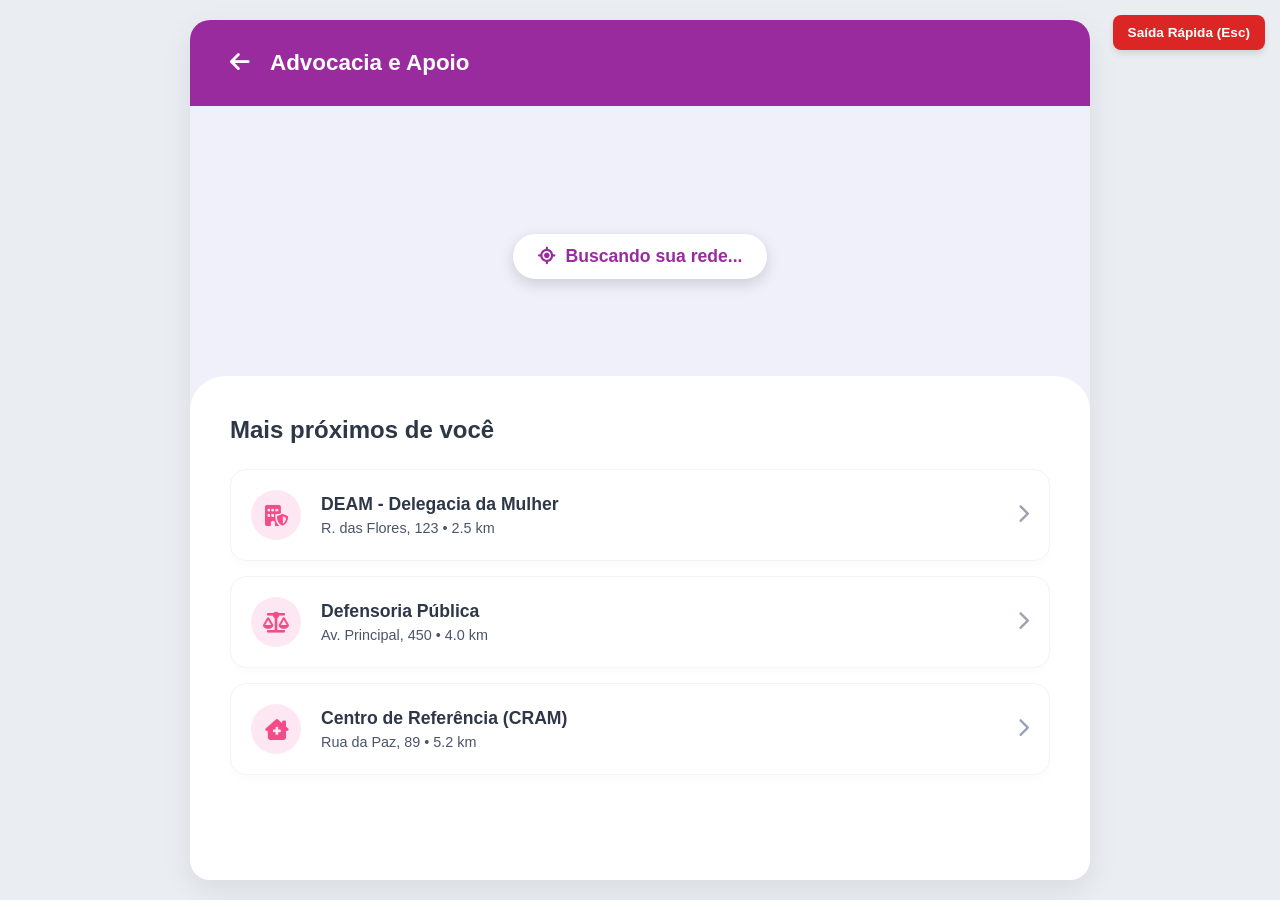
==== AplicativoTechGirls/apoio.html @ 57d8e263 "Subindo pela primeira vez." ====
<!DOCTYPE html>
<html lang="pt-BR">

<head>
    <meta charset="UTF-8">
    <meta name="viewport" content="width=device-width, initial-scale=1.0">
    <title>Apoio Seguro - Advocacia e Apoio</title>
    <link rel="stylesheet" href="https://cdnjs.cloudflare.com/ajax/libs/font-awesome/6.4.0/css/all.min.css">
    <link rel="stylesheet" href="style.css">
</head>

<body class="app-body">
    <button id="quickExitBtn" class="quick-exit-btn" aria-label="Sair rapidamente do site">
        Saída Rápida (Esc)
    </button>

    <main class="app-container no-padding-bottom">

        <header class="app-header header-roxa">
            <div class="header-title-row">
                <a href="dashboard.html" class="btn-voltar-icon"><i class="fa-solid fa-arrow-left"></i></a>
                <h2>Advocacia e Apoio</h2>
            </div>
        </header>

        <section class="mapa-container">
            <div class="badge-buscando" id="badgeBuscando">
                <i class="fa-solid fa-location-crosshairs"></i>
                <span id="textoBuscando">Buscando sua rede...</span>
            </div>
        </section>

        <section class="bottom-sheet">
            <h3 class="sheet-title">Mais próximos de você</h3>

            <div class="lista-locais">
                <div class="local-card">
                    <div class="local-icon-box">
                        <i class="fa-solid fa-building-shield"></i>
                    </div>
                    <div class="local-info">
                        <h4>DEAM - Delegacia da Mulher</h4>
                        <p>R. das Flores, 123 • 2.5 km</p>
                    </div>
                    <i class="fa-solid fa-chevron-right chevron-icon"></i>
                </div>

                <div class="local-card">
                    <div class="local-icon-box">
                        <i class="fa-solid fa-scale-balanced"></i>
                    </div>
                    <div class="local-info">
                        <h4>Defensoria Pública</h4>
                        <p>Av. Principal, 450 • 4.0 km</p>
                    </div>
                    <i class="fa-solid fa-chevron-right chevron-icon"></i>
                </div>

                <div class="local-card">
                    <div class="local-icon-box">
                        <i class="fa-solid fa-house-chimney-medical"></i>
                    </div>
                    <div class="local-info">
                        <h4>Centro de Referência (CRAM)</h4>
                        <p>Rua da Paz, 89 • 5.2 km</p>
                    </div>
                    <i class="fa-solid fa-chevron-right chevron-icon"></i>
                </div>
            </div>
        </section>

    </main>

    <script src="apoio.js"></script>
</body>

</html>
---- AplicativoTechGirls/style.css ----
/* ==========================================================
   VARIÁVEIS GLOBAIS E PALETA DE CORES
========================================================== */

:root {
    --bg-color: #f8f9fb;
    --card-bg: #ffffff;
    --primary-color: #f44c88;
    --primary-dark: #d81b60;
    --header-purple: #9a2b9e;
    --text-main: #2d3748;
    --text-muted: #4a5568;
    --danger-color: #dc2626;
    --danger-hover: #b91c1c;
    /* Cores dos Ícones e Bordas */
    --icon-pink: #ec4899;
    --icon-purple: #9333ea;
    --icon-red: #dc2626;
    --icon-orange: #f97316;
    --icon-light-pink: #f472b6;
    --icon-grey: #9ca3af;
}

* {
    margin: 0;
    padding: 0;
    box-sizing: border-box;
    font-family: 'Segoe UI', Tahoma, Geneva, Verdana, sans-serif;
}

body {
    background-color: var(--bg-color);
    display: flex;
    flex-direction: column;
    align-items: center;
    min-height: 100vh;
}


/* ==========================================================
   BOTÃO DE SAÍDA RÁPIDA (GLOBAL)
========================================================== */

.quick-exit-btn {
    position: fixed;
    top: 15px;
    right: 15px;
    background-color: var(--danger-color);
    color: white;
    border: none;
    padding: 10px 15px;
    border-radius: 8px;
    font-size: 0.85rem;
    font-weight: bold;
    cursor: pointer;
    box-shadow: 0 4px 6px rgba(0, 0, 0, 0.1);
    z-index: 1000;
}

.quick-exit-btn:hover {
    background-color: var(--danger-hover);
}


/* ==========================================================
   TELA DE LOGIN (index.html)
========================================================== */

.login-container {
    width: 100%;
    max-width: 400px;
    margin-top: 80px;
    padding: 20px;
}

.login-card {
    background-color: var(--card-bg);
    padding: 40px 30px;
    border-radius: 16px;
    box-shadow: 0 10px 25px rgba(244, 76, 136, 0.15);
    text-align: center;
}

.login-card h1 {
    color: var(--primary-color);
    margin-bottom: 10px;
}

.login-card p {
    color: var(--text-muted);
    font-size: 0.9rem;
    margin-bottom: 30px;
}

.input-group {
    text-align: left;
    margin-bottom: 20px;
}

.input-group label {
    display: block;
    color: var(--text-main);
    font-size: 0.85rem;
    font-weight: 600;
    margin-bottom: 8px;
}

.input-group input {
    width: 100%;
    padding: 12px;
    border: 2px solid #ddd;
    border-radius: 8px;
    font-size: 1rem;
}

.input-group input:focus {
    outline: none;
    border-color: var(--primary-color);
}

.btn-primary {
    width: 100%;
    padding: 14px;
    background-color: var(--primary-color);
    color: white;
    border: none;
    border-radius: 8px;
    font-size: 1rem;
    font-weight: bold;
    cursor: pointer;
    margin-top: 10px;
}

.guest-link {
    display: inline-block;
    margin-top: 25px;
    color: var(--primary-color);
    text-decoration: none;
    font-size: 0.9rem;
    font-weight: 500;
}


/* ==========================================================
   ESTRUTURA BASE DO APLICATIVO (Telas Internas)
========================================================== */

.app-body {
    background-color: #eaeef3;
    padding: 20px;
}

.app-container {
    width: 100%;
    max-width: 900px;
    background-color: #ffffff;
    min-height: calc(100vh - 40px);
    box-shadow: 0 10px 30px rgba(0, 0, 0, 0.08);
    border-radius: 20px;
    position: relative;
    padding-bottom: 40px;
    overflow: hidden;
}


/* Modificadores de Fundo */

.bg-light-pink-container {
    background-color: #fdf2f8;
}

.bg-light-orange-container {
    background-color: #fff7ed;
}

.bg-light-red-container {
    background-color: #fef2f2;
}

.no-padding-bottom {
    padding-bottom: 0;
}


/* ==========================================================
   CABEÇALHOS (HEADERS)
========================================================== */

.app-header {
    background-color: var(--primary-color);
    color: white;
    padding: 50px 40px 60px 40px;
}

.header-content {
    display: flex;
    justify-content: space-between;
    align-items: center;
}

.header-content h2 {
    font-size: 1.8rem;
    font-weight: 700;
}

.btn-sobre-nos {
    background-color: transparent;
    color: white;
    border: 2px solid white;
    padding: 10px 24px;
    border-radius: 25px;
    font-size: 1rem;
    font-weight: 600;
    cursor: pointer;
    transition: all 0.3s ease;
}

.btn-sobre-nos:hover {
    background-color: white;
    color: var(--primary-color);
}


/* Headers Específicos */

.header-simples {
    padding: 30px 40px 50px 40px;
}

.header-roxa {
    background-color: var(--header-purple);
    padding: 30px 40px;
}

.header-laranja {
    background-color: var(--icon-orange);
    padding: 30px 40px;
}

.header-ligar {
    background-color: var(--icon-light-pink);
    padding: 30px 40px;
}

.header-panico {
    background-color: #ce3030;
    padding: 30px 40px;
}

.header-emergencia {
    background-color: #b91c1c;
    padding: 30px 40px;
}

.header-cinza {
    background-color: var(--icon-grey);
    padding: 30px 40px;
    transition: background-color 0.5s ease;
}

.header-title-row {
    display: flex;
    align-items: center;
}

.btn-voltar-icon {
    color: white;
    font-size: 1.4rem;
    text-decoration: none;
    margin-right: 20px;
    transition: opacity 0.2s;
}

.btn-voltar-icon:hover {
    opacity: 0.8;
}

.header-title-row h2 {
    font-size: 1.4rem;
    font-weight: 700;
}


/* ==========================================================
   BARRAS DE PESQUISA
========================================================== */

.search-container {
    margin-top: -25px;
    padding: 0 40px;
}

.search-bar {
    background-color: var(--primary-dark);
    display: flex;
    align-items: center;
    padding: 15px 25px;
    border-radius: 30px;
    color: white;
    box-shadow: 0 4px 10px rgba(216, 27, 96, 0.3);
}

.search-bar i {
    font-size: 1.2rem;
    margin-right: 15px;
    color: #ffd6e4;
}

.search-bar input {
    background: none;
    border: none;
    color: white;
    width: 100%;
    font-size: 1.1rem;
}

.search-bar input::placeholder {
    color: #ffd6e4;
}

.search-bar input:focus {
    outline: none;
}

.search-container-dic {
    margin-top: -25px;
    padding: 0 40px;
}

.search-bar-white {
    background-color: #ffffff;
    display: flex;
    align-items: center;
    padding: 15px 25px;
    border-radius: 30px;
    box-shadow: 0 4px 15px rgba(244, 76, 136, 0.15);
}

.text-pink {
    color: var(--primary-color);
    font-size: 1.2rem;
    margin-right: 15px;
}

.search-bar-white input {
    background: none;
    border: none;
    color: var(--text-main);
    width: 100%;
    font-size: 1.1rem;
}

.search-bar-white input::placeholder {
    color: #9ca3af;
}

.search-bar-white input:focus {
    outline: none;
}


/* ==========================================================
   GRID DO DASHBOARD PRINCIPAL
========================================================== */

.grid-menu {
    display: grid;
    grid-template-columns: repeat(6, 1fr);
    gap: 20px;
    padding: 50px 40px;
}

.menu-item {
    background: none;
    border: none;
    display: flex;
    flex-direction: column;
    align-items: center;
    cursor: pointer;
    transition: transform 0.2s;
}

.menu-item:hover {
    transform: translateY(-5px);
}

.icon-circle {
    width: 80px;
    height: 80px;
    border-radius: 50%;
    display: flex;
    justify-content: center;
    align-items: center;
    color: white;
    font-size: 2rem;
    margin-bottom: 15px;
    box-shadow: 0 6px 15px rgba(0, 0, 0, 0.1);
}


/* Cores dos Ícones */

.bg-pink {
    background-color: var(--icon-pink);
}

.bg-purple {
    background-color: var(--icon-purple);
}

.bg-red {
    background-color: var(--icon-red);
}

.bg-orange {
    background-color: var(--icon-orange);
}

.bg-light-pink {
    background-color: var(--icon-light-pink);
}

.bg-grey {
    background-color: var(--icon-grey);
}

.bg-green {
    background-color: #16a34a;
}

.bg-dark {
    background-color: #1f2937;
}

.menu-item span {
    font-size: 1rem;
    color: var(--text-main);
    font-weight: 600;
}

.text-red {
    color: var(--danger-color) !important;
}


/* ==========================================================
   REDE DE APOIO (DASHBOARD)
========================================================== */

.support-network {
    padding: 0 40px;
}

.support-header {
    display: flex;
    justify-content: space-between;
    align-items: flex-end;
    margin-bottom: 20px;
}

.support-header .subtitle {
    font-size: 0.9rem;
    color: var(--text-muted);
    font-weight: 600;
}

.support-header h3 {
    color: var(--primary-color);
    font-size: 1.4rem;
}

.see-all {
    font-size: 1rem;
    color: var(--primary-color);
    text-decoration: none;
    font-weight: 600;
}

.cards-desktop-grid {
    display: grid;
    grid-template-columns: repeat(2, 1fr);
    gap: 25px;
}

.support-card {
    height: 220px;
    border-radius: 16px;
    padding: 25px;
    display: flex;
    align-items: flex-end;
    color: white;
    transition: transform 0.2s;
    cursor: pointer;
}

.support-card:hover {
    transform: scale(1.02);
}


/* Cartões com as imagens dinâmicas e gradientes */

.card-deam {
    background: linear-gradient(to bottom, rgba(0, 0, 0, 0.1), rgba(190, 24, 93, 0.9)), url('https://images.unsplash.com/photo-1584852952875-1011885b1a37?q=80&w=600&auto=format&fit=crop');
    background-size: cover;
    background-position: center;
}

.card-defensoria {
    background: linear-gradient(to bottom, rgba(0, 0, 0, 0.1), rgba(107, 33, 168, 0.9)), url('https://images.unsplash.com/photo-1505664194779-8beaceb93744?q=80&w=600&auto=format&fit=crop');
    background-size: cover;
    background-position: center;
}

.card-content {
    width: 100%;
}

.card-content h4 {
    font-size: 1.3rem;
    margin-bottom: 8px;
}

.card-info {
    display: flex;
    justify-content: space-between;
    align-items: center;
    font-size: 0.9rem;
    font-weight: 500;
}


/* ==========================================================
   TELA DICIONÁRIO JURÍDICO
========================================================== */

.dicionario-lista {
    padding: 40px;
    display: flex;
    flex-direction: column;
    gap: 20px;
}

.dic-card {
    background-color: var(--card-bg);
    padding: 25px;
    border-radius: 12px;
    box-shadow: 0 4px 15px rgba(0, 0, 0, 0.04);
    border-left: 6px solid #ddd;
    transition: transform 0.2s;
}

.dic-card:hover {
    transform: translateY(-2px);
    box-shadow: 0 6px 20px rgba(0, 0, 0, 0.08);
}

.dic-title {
    color: var(--text-main);
    font-size: 1.2rem;
    font-weight: 700;
    margin-bottom: 10px;
}

.dic-desc {
    color: var(--text-muted);
    font-size: 1rem;
    line-height: 1.5;
}

.border-pink {
    border-left-color: var(--icon-pink);
}

.border-purple {
    border-left-color: var(--icon-purple);
}

.border-orange {
    border-left-color: var(--icon-orange);
}

.border-red {
    border-left-color: var(--icon-red);
}

.border-light-pink {
    border-left-color: var(--icon-light-pink);
}

.border-grey {
    border-left-color: var(--icon-grey);
}


/* ==========================================================
   TELA APOIO PERTO (MAPA E LISTA)
========================================================== */

.mapa-container {
    height: 300px;
    background-color: #e5e5f7;
    background-image: url('https://images.unsplash.com/photo-1524661135-423995f22d0b?q=80&w=1000&auto=format&fit=crop');
    background-size: cover;
    background-position: center;
    display: flex;
    justify-content: center;
    align-items: center;
    position: relative;
    z-index: 1;
}

.mapa-container::before {
    content: '';
    position: absolute;
    top: 0;
    left: 0;
    width: 100%;
    height: 100%;
    background-color: rgba(255, 255, 255, 0.4);
    z-index: -1;
}

.badge-buscando {
    background-color: white;
    padding: 12px 25px;
    border-radius: 30px;
    color: var(--header-purple);
    font-weight: 700;
    font-size: 1.1rem;
    box-shadow: 0 5px 15px rgba(0, 0, 0, 0.15);
    display: flex;
    align-items: center;
    gap: 10px;
    transition: color 0.3s;
}

.bottom-sheet {
    background-color: #ffffff;
    border-radius: 35px 35px 0 0;
    margin-top: -30px;
    position: relative;
    z-index: 2;
    padding: 40px;
    min-height: calc(100vh - 430px);
}

.sheet-title {
    color: var(--text-main);
    font-size: 1.5rem;
    font-weight: 800;
    margin-bottom: 25px;
}

.lista-locais {
    display: flex;
    flex-direction: column;
    gap: 15px;
}

.local-card {
    display: flex;
    align-items: center;
    padding: 20px;
    border: 1px solid #f3f4f6;
    border-radius: 16px;
    background-color: white;
    box-shadow: 0 4px 10px rgba(0, 0, 0, 0.02);
    cursor: pointer;
    transition: background-color 0.2s;
}

.local-card:hover {
    background-color: #fcfcfc;
}

.local-icon-box {
    width: 50px;
    height: 50px;
    border-radius: 50%;
    background-color: #fce7f3;
    color: var(--primary-color);
    display: flex;
    justify-content: center;
    align-items: center;
    font-size: 1.3rem;
}

.local-info {
    margin-left: 20px;
}

.local-info h4 {
    color: var(--text-main);
    font-size: 1.1rem;
    font-weight: 700;
    margin-bottom: 5px;
}

.local-info p {
    color: var(--text-muted);
    font-size: 0.9rem;
}

.chevron-icon {
    margin-left: auto;
    color: #9ca3af;
    font-size: 1.2rem;
}


/* ==========================================================
   TELA DE EMERGÊNCIA / BOTÃO DE PÂNICO
========================================================== */

.panico-content {
    padding: 50px 40px;
    display: flex;
    flex-direction: column;
    align-items: center;
    text-align: center;
    min-height: 60vh;
    justify-content: center;
}

.sos-center-wrapper {
    margin-bottom: 40px;
}


/* O Botão Limpo (Design Focado) */

.btn-pedir-ajuda {
    width: 250px;
    height: 250px;
    border-radius: 50%;
    background-color: #e58b8b;
    color: white;
    border: none;
    display: flex;
    flex-direction: column;
    justify-content: center;
    align-items: center;
    cursor: pointer;
    box-shadow: 0 0 50px rgba(229, 139, 139, 0.5);
    transition: all 0.3s ease;
}

.btn-pedir-ajuda i {
    font-size: 4rem;
    margin-bottom: 10px;
}

.btn-pedir-ajuda span {
    font-size: 1.5rem;
    font-weight: 800;
    letter-spacing: 0.5px;
}

.btn-pedir-ajuda:active {
    transform: scale(0.95);
}

.btn-pedir-ajuda.enviando {
    background-color: #f59e0b;
    box-shadow: 0 0 50px rgba(245, 158, 11, 0.5);
}

.btn-pedir-ajuda.enviado {
    background-color: #10b981;
    box-shadow: 0 0 50px rgba(16, 185, 129, 0.5);
}

.panico-descricao {
    color: var(--text-muted);
    font-size: 1.1rem;
    font-weight: 600;
    line-height: 1.5;
    max-width: 320px;
    margin-bottom: 40px;
}

.btn-configurar-contatos {
    background: none;
    border: none;
    color: #ce3030;
    font-size: 1.2rem;
    font-weight: 800;
    text-decoration: underline;
    cursor: pointer;
    transition: opacity 0.2s;
}

.btn-configurar-contatos:hover {
    opacity: 0.8;
}


/* ==========================================================
   TELA CONFIGURAR CONTATOS
========================================================== */

.contatos-content {
    padding: 40px;
}

.form-contato {
    display: flex;
    flex-direction: column;
    gap: 15px;
    background-color: white;
    padding: 25px 20px;
    border-radius: 16px;
    box-shadow: 0 5px 15px rgba(0, 0, 0, 0.03);
}

.input-wrapper {
    position: relative;
    display: flex;
    align-items: center;
}

.input-wrapper i {
    position: absolute;
    left: 15px;
    color: #f472b6;
    font-size: 1.1rem;
}

.input-contato {
    width: 100%;
    padding: 15px 15px 15px 45px;
    border: 2px solid #fce7f3;
    border-radius: 12px;
    font-size: 1rem;
    color: var(--text-main);
    transition: border-color 0.3s;
}

.input-contato:focus {
    outline: none;
    border-color: #ec4899;
}

.input-contato::placeholder {
    color: #9ca3af;
}

.btn-adicionar {
    background-color: #ce3030;
    color: white;
    border: none;
    padding: 15px;
    border-radius: 12px;
    font-size: 1.05rem;
    font-weight: bold;
    cursor: pointer;
    transition: background-color 0.2s;
    margin-top: 5px;
}

.btn-adicionar:hover {
    background-color: #b91c1c;
}

.lista-contatos {
    display: flex;
    flex-direction: column;
    gap: 12px;
}

.contato-card {
    background: white;
    padding: 15px 20px;
    border-radius: 12px;
    display: flex;
    justify-content: space-between;
    align-items: center;
    box-shadow: 0 4px 10px rgba(0, 0, 0, 0.03);
    border-left: 5px solid #ce3030;
    transition: transform 0.2s;
}

.contato-card:hover {
    transform: translateX(5px);
}

.contato-info h4 {
    margin-bottom: 3px;
    color: var(--text-main);
    font-size: 1.1rem;
}

.contato-info p {
    font-size: 0.9rem;
    color: var(--text-muted);
}

.btn-remover {
    background: #fee2e2;
    width: 40px;
    height: 40px;
    border-radius: 50%;
    border: none;
    color: #dc2626;
    font-size: 1.1rem;
    cursor: pointer;
    display: flex;
    justify-content: center;
    align-items: center;
    transition: all 0.2s;
}

.btn-remover:hover {
    background: #fca5a5;
    color: white;
}


/* ==========================================================
   TELA GUIA SEGURO (Accordion)
========================================================== */

.guia-content {
    padding: 30px 40px;
}

.guia-lista {
    display: flex;
    flex-direction: column;
    gap: 15px;
}

.guia-card {
    background-color: white;
    border-radius: 16px;
    box-shadow: 0 4px 15px rgba(0, 0, 0, 0.03);
    overflow: hidden;
    transition: all 0.3s;
}

.guia-card-header {
    width: 100%;
    background: none;
    border: none;
    display: flex;
    align-items: center;
    padding: 20px;
    cursor: pointer;
    text-align: left;
}

.guia-icon {
    width: 45px;
    height: 45px;
    border-radius: 50%;
    display: flex;
    justify-content: center;
    align-items: center;
    color: white;
    font-size: 1.2rem;
    margin-right: 15px;
    flex-shrink: 0;
}

.guia-card-header h3 {
    color: var(--text-main);
    font-size: 1.1rem;
    font-weight: 700;
    flex-grow: 1;
    margin-right: 10px;
}

.guia-card-header .seta {
    color: var(--text-muted);
    transition: transform 0.3s ease;
}

.guia-card-body {
    max-height: 0;
    overflow: hidden;
    transition: max-height 0.3s ease-out;
    background-color: #fafafa;
    border-top: 1px solid #f3f4f6;
}

.guia-card-body p,
.guia-card-body ul,
.guia-card-body ol {
    padding: 20px;
    color: var(--text-muted);
    line-height: 1.6;
    font-size: 0.95rem;
    margin: 0;
}

.guia-card-body ul,
.guia-card-body ol {
    padding-top: 0;
    padding-left: 40px;
}

.guia-card-body li {
    margin-bottom: 10px;
}

.guia-card-body li strong {
    color: var(--text-main);
}

.guia-card.active {
    box-shadow: 0 6px 20px rgba(0, 0, 0, 0.08);
}


/* ==========================================================
   TELA LIGAR 180
========================================================== */

.ligar-content {
    padding: 40px 20px;
    display: flex;
    justify-content: center;
}

.ligar-card {
    background-color: white;
    width: 100%;
    max-width: 400px;
    border-radius: 20px;
    padding: 40px 30px;
    text-align: center;
    box-shadow: 0 10px 25px rgba(244, 114, 182, 0.15);
    display: flex;
    flex-direction: column;
    align-items: center;
}

.ligar-icon-wrapper {
    width: 80px;
    height: 80px;
    background-color: #fdf2f8;
    color: var(--icon-light-pink);
    border-radius: 50%;
    display: flex;
    justify-content: center;
    align-items: center;
    font-size: 2.5rem;
    margin-bottom: 20px;
}

.ligar-card h3 {
    color: var(--text-main);
    font-size: 1.4rem;
    margin-bottom: 30px;
}

.ligar-info-texto {
    text-align: left;
    margin-bottom: 30px;
}

.ligar-info-texto p {
    color: var(--text-muted);
    font-size: 0.95rem;
    line-height: 1.5;
    margin-bottom: 15px;
    display: flex;
    align-items: flex-start;
}

.ligar-info-texto i {
    color: #10b981;
    margin-right: 10px;
    margin-top: 4px;
}

.alerta-190 {
    background-color: #fef2f2;
    border-left: 4px solid #ef4444;
    padding: 15px;
    border-radius: 8px;
    display: flex;
    align-items: center;
    text-align: left;
    margin-bottom: 30px;
}

.alerta-190 i {
    color: #ef4444;
    font-size: 1.5rem;
    margin-right: 15px;
}

.alerta-190 span {
    color: #991b1b;
    font-size: 0.85rem;
    line-height: 1.4;
}

.btn-call-180 {
    display: flex;
    justify-content: center;
    align-items: center;
    background-color: var(--icon-light-pink);
    color: white;
    text-decoration: none;
    padding: 18px 20px;
    width: 100%;
    border-radius: 30px;
    font-size: 1.1rem;
    font-weight: 700;
    box-shadow: 0 8px 20px rgba(244, 114, 182, 0.3);
    transition: transform 0.2s, background-color 0.2s;
}

.btn-call-180 i {
    margin-right: 10px;
    font-size: 1.2rem;
}

.btn-call-180:hover {
    transform: translateY(-3px);
    background-color: #db2777;
}


/* ==========================================================
   TELA MAIS OPÇÕES E PERFIL
========================================================== */

.mais-content {
    padding: 40px;
}

.perfil-card {
    display: flex;
    align-items: center;
    background-color: white;
    padding: 25px;
    border-radius: 16px;
    box-shadow: 0 4px 15px rgba(0, 0, 0, 0.03);
    margin-bottom: 30px;
}

.perfil-avatar {
    width: 60px;
    height: 60px;
    background-color: #f3f4f6;
    color: var(--icon-grey);
    border-radius: 50%;
    display: flex;
    justify-content: center;
    align-items: center;
    font-size: 1.8rem;
    margin-right: 20px;
}

.perfil-info {
    flex-grow: 1;
}

.perfil-info h3 {
    color: var(--text-main);
    font-size: 1.2rem;
    margin-bottom: 5px;
}

.perfil-info p {
    color: var(--text-muted);
    font-size: 0.9rem;
}

.btn-editar-perfil {
    background: none;
    border: none;
    color: var(--primary-color);
    font-size: 1.2rem;
    cursor: pointer;
    transition: color 0.2s;
}

.btn-editar-perfil:hover {
    color: var(--primary-dark);
}

.opcoes-lista {
    display: flex;
    flex-direction: column;
    gap: 15px;
}

.opcao-item {
    display: flex;
    align-items: center;
    background-color: white;
    padding: 20px;
    border-radius: 16px;
    box-shadow: 0 4px 10px rgba(0, 0, 0, 0.02);
    border: none;
    width: 100%;
    text-align: left;
}

.btn-opcao {
    cursor: pointer;
    transition: transform 0.2s, background-color 0.2s;
}

.btn-opcao:hover {
    transform: translateY(-2px);
    background-color: #fafafa;
}

.camuflagem-destaque {
    border: 2px solid #e5e7eb;
    background-color: #f9fafb;
}

.opcao-icone {
    width: 45px;
    height: 45px;
    border-radius: 12px;
    display: flex;
    justify-content: center;
    align-items: center;
    color: white;
    font-size: 1.2rem;
    margin-right: 15px;
    flex-shrink: 0;
}

.opcao-texto {
    flex-grow: 1;
    margin-right: 15px;
}

.opcao-texto h4 {
    color: var(--text-main);
    font-size: 1.05rem;
    margin-bottom: 3px;
}

.opcao-texto p {
    color: var(--text-muted);
    font-size: 0.85rem;
    line-height: 1.3;
}

.opcao-item .seta {
    color: #9ca3af;
    font-size: 1.1rem;
}


/* Botão Toggle da Camuflagem */

.toggle-switch {
    position: relative;
    display: inline-block;
    width: 50px;
    height: 28px;
    flex-shrink: 0;
}

.toggle-switch input {
    opacity: 0;
    width: 0;
    height: 0;
}

.slider {
    position: absolute;
    cursor: pointer;
    top: 0;
    left: 0;
    right: 0;
    bottom: 0;
    background-color: #ccc;
    transition: .4s;
}

.slider:before {
    position: absolute;
    content: "";
    height: 20px;
    width: 20px;
    left: 4px;
    bottom: 4px;
    background-color: white;
    transition: .4s;
}

input:checked+.slider {
    background-color: var(--primary-color);
}

input:focus+.slider {
    box-shadow: 0 0 1px var(--primary-color);
}

input:checked+.slider:before {
    transform: translateX(22px);
}

.slider.round {
    border-radius: 34px;
}

.slider.round:before {
    border-radius: 50%;
}


/* Divisor Horizontal (Genérico) */

.divisor {
    border: 0;
    height: 1px;
    background: #e5e7eb;
    margin: 30px 0;
}
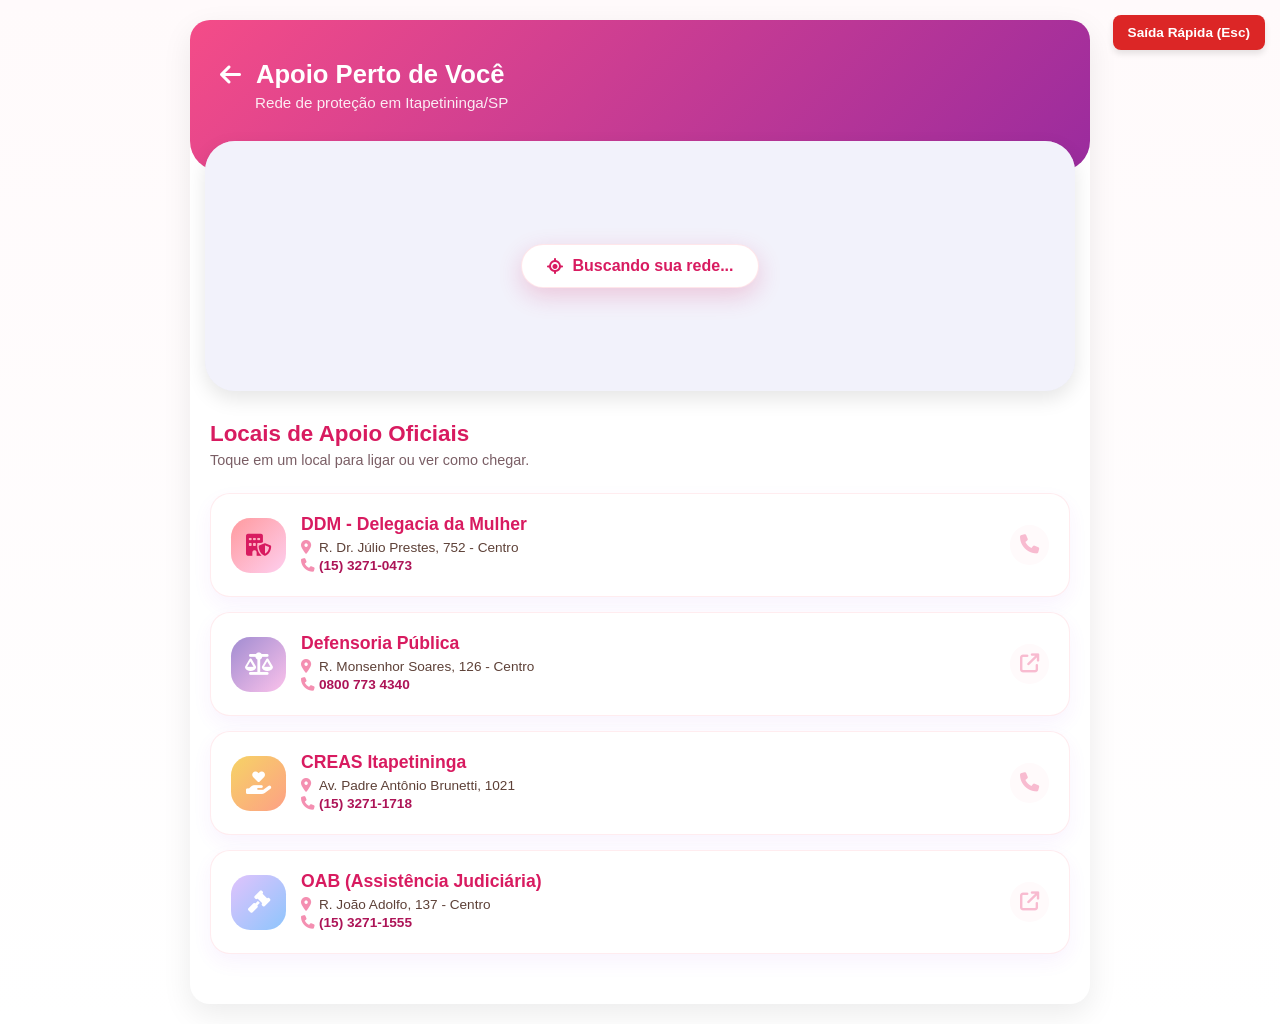
==== commit 804f4f78: "Atualização do Código - 26/03/26" ====
--- a/AplicativoTechGirls/apoio.html
+++ b/AplicativoTechGirls/apoio.html
@@ -4,68 +4,92 @@
 <head>
     <meta charset="UTF-8">
     <meta name="viewport" content="width=device-width, initial-scale=1.0">
-    <title>Apoio Seguro - Advocacia e Apoio</title>
+    <title>Apoio Seguro - Advocacia e Apoio (Itapetininga)</title>
+
     <link rel="stylesheet" href="https://cdnjs.cloudflare.com/ajax/libs/font-awesome/6.4.0/css/all.min.css">
-    <link rel="stylesheet" href="style.css">
+
+    <link rel="stylesheet" href="CSS_paste/global.css">
+    <link rel="stylesheet" href="CSS_paste/apoio.css">
 </head>
 
-<body class="app-body">
+<body class="app-body bg-light-pink-container">
     <button id="quickExitBtn" class="quick-exit-btn" aria-label="Sair rapidamente do site">
         Saída Rápida (Esc)
     </button>
 
     <main class="app-container no-padding-bottom">
 
-        <header class="app-header header-roxa">
+        <header class="app-header header-padrao">
             <div class="header-title-row">
-                <a href="dashboard.html" class="btn-voltar-icon"><i class="fa-solid fa-arrow-left"></i></a>
-                <h2>Advocacia e Apoio</h2>
+                <a href="dashboard.html" class="btn-voltar-icon" aria-label="Voltar para Início">
+                    <i class="fa-solid fa-arrow-left"></i>
+                </a>
+                <h2>Apoio Perto de Você</h2>
             </div>
+            <p class="header-subtitle">Rede de proteção em Itapetininga/SP</p>
         </header>
 
         <section class="mapa-container">
             <div class="badge-buscando" id="badgeBuscando">
-                <i class="fa-solid fa-location-crosshairs"></i>
+                <i class="fa-solid fa-location-crosshairs icon-spin"></i>
                 <span id="textoBuscando">Buscando sua rede...</span>
             </div>
         </section>
 
         <section class="bottom-sheet">
-            <h3 class="sheet-title">Mais próximos de você</h3>
+            <h3 class="sheet-title">Locais de Apoio Oficiais</h3>
+            <p class="sheet-desc">Toque em um local para ligar ou ver como chegar.</p>
 
             <div class="lista-locais">
-                <div class="local-card">
-                    <div class="local-icon-box">
+
+                <a href="tel:1532710473" class="local-card" title="Ligar para a DDM">
+                    <div class="local-icon-box bg-pink">
                         <i class="fa-solid fa-building-shield"></i>
                     </div>
                     <div class="local-info">
-                        <h4>DEAM - Delegacia da Mulher</h4>
-                        <p>R. das Flores, 123 • 2.5 km</p>
+                        <h4>DDM - Delegacia da Mulher</h4>
+                        <p><i class="fa-solid fa-location-dot"></i> R. Dr. Júlio Prestes, 752 - Centro</p>
+                        <p class="local-phone"><i class="fa-solid fa-phone"></i> (15) 3271-0473</p>
                     </div>
-                    <i class="fa-solid fa-chevron-right chevron-icon"></i>
-                </div>
+                    <i class="fa-solid fa-phone chevron-icon"></i>
+                </a>
 
-                <div class="local-card">
-                    <div class="local-icon-box">
+                <a href="https://www.defensoria.sp.def.br/" target="_blank" class="local-card" title="Ver no Mapa">
+                    <div class="local-icon-box bg-purple">
                         <i class="fa-solid fa-scale-balanced"></i>
                     </div>
                     <div class="local-info">
                         <h4>Defensoria Pública</h4>
-                        <p>Av. Principal, 450 • 4.0 km</p>
+                        <p><i class="fa-solid fa-location-dot"></i> R. Monsenhor Soares, 126 - Centro</p>
+                        <p class="local-phone"><i class="fa-solid fa-phone"></i> 0800 773 4340</p>
                     </div>
-                    <i class="fa-solid fa-chevron-right chevron-icon"></i>
-                </div>
+                    <i class="fa-solid fa-arrow-up-right-from-square chevron-icon"></i>
+                </a>
 
-                <div class="local-card">
-                    <div class="local-icon-box">
-                        <i class="fa-solid fa-house-chimney-medical"></i>
+                <a href="tel:1532711718" class="local-card" title="Ligar para o CREAS">
+                    <div class="local-icon-box bg-orange">
+                        <i class="fa-solid fa-hand-holding-heart"></i>
                     </div>
                     <div class="local-info">
-                        <h4>Centro de Referência (CRAM)</h4>
-                        <p>Rua da Paz, 89 • 5.2 km</p>
+                        <h4>CREAS Itapetininga</h4>
+                        <p><i class="fa-solid fa-location-dot"></i> Av. Padre Antônio Brunetti, 1021</p>
+                        <p class="local-phone"><i class="fa-solid fa-phone"></i> (15) 3271-1718</p>
                     </div>
-                    <i class="fa-solid fa-chevron-right chevron-icon"></i>
-                </div>
+                    <i class="fa-solid fa-phone chevron-icon"></i>
+                </a>
+
+                <a href="https://www.oabsp.org.br/subsecao/itapetininga" target="_blank" class="local-card" title="Ver no Mapa">
+                    <div class="local-icon-box bg-grey">
+                        <i class="fa-solid fa-gavel"></i>
+                    </div>
+                    <div class="local-info">
+                        <h4>OAB (Assistência Judiciária)</h4>
+                        <p><i class="fa-solid fa-location-dot"></i> R. João Adolfo, 137 - Centro</p>
+                        <p class="local-phone"><i class="fa-solid fa-phone"></i> (15) 3271-1555</p>
+                    </div>
+                    <i class="fa-solid fa-arrow-up-right-from-square chevron-icon"></i>
+                </a>
+
             </div>
         </section>
 
--- a/AplicativoTechGirls/CSS_paste/global.css
+++ b/AplicativoTechGirls/CSS_paste/global.css
@@ -0,0 +1,239 @@
+/* ==========================================================
+   VARIÁVEIS GLOBAIS E PALETA DE CORES
+========================================================== */
+
+:root {
+    --bg-color: #f8f9fb;
+    --card-bg: #ffffff;
+    --primary-color: #f44c88;
+    --primary-dark: #d81b60;
+    --header-purple: #9a2b9e;
+    --text-main: #2d3748;
+    --text-muted: #4a5568;
+    --danger-color: #dc2626;
+    --danger-hover: #b91c1c;
+    /* Cores dos Ícones e Bordas */
+    --icon-pink: #ec4899;
+    --icon-purple: #9333ea;
+    --icon-red: #dc2626;
+    --icon-orange: #f97316;
+    --icon-light-pink: #f472b6;
+    --icon-grey: #9ca3af;
+}
+
+
+/* ==========================================================
+   RESET E CONFIGURAÇÕES BÁSICAS
+========================================================== */
+
+* {
+    margin: 0;
+    padding: 0;
+    box-sizing: border-box;
+    font-family: 'Segoe UI', Tahoma, Geneva, Verdana, sans-serif;
+}
+
+body {
+    background-color: var(--bg-color);
+    display: flex;
+    flex-direction: column;
+    align-items: center;
+    min-height: 100vh;
+}
+
+
+/* ==========================================================
+   BOTÃO DE SAÍDA RÁPIDA (Presente em todas as telas)
+========================================================== */
+
+.quick-exit-btn {
+    position: fixed;
+    top: 15px;
+    right: 15px;
+    background-color: var(--danger-color);
+    color: white;
+    border: none;
+    padding: 10px 15px;
+    border-radius: 8px;
+    font-size: 0.85rem;
+    font-weight: bold;
+    cursor: pointer;
+    box-shadow: 0 4px 6px rgba(0, 0, 0, 0.1);
+    z-index: 1000;
+}
+
+.quick-exit-btn:hover {
+    background-color: var(--danger-hover);
+}
+
+
+/* ==========================================================
+   ESTRUTURA BASE DO APLICATIVO (Telas Internas)
+========================================================== */
+
+.app-body {
+    background-color: #eaeef3;
+    padding: 20px;
+}
+
+.app-container {
+    width: 100%;
+    max-width: 900px;
+    background-color: #ffffff;
+    min-height: calc(100vh - 40px);
+    box-shadow: 0 10px 30px rgba(0, 0, 0, 0.08);
+    border-radius: 20px;
+    position: relative;
+    padding-bottom: 40px;
+    overflow: hidden;
+}
+
+
+/* Utilitários de Fundo (Usados em várias telas) */
+
+.bg-light-pink-container {
+    background-color: #fdf2f8;
+}
+
+.bg-light-orange-container {
+    background-color: #fff7ed;
+}
+
+.bg-light-red-container {
+    background-color: #fef2f2;
+}
+
+.no-padding-bottom {
+    padding-bottom: 0;
+}
+
+
+/* ==========================================================
+   CABEÇALHOS (HEADERS) PADRÕES E CORES
+========================================================== */
+
+.app-header {
+    background-color: var(--primary-color);
+    color: white;
+    padding: 50px 40px 60px 40px;
+}
+
+.header-content {
+    display: flex;
+    justify-content: space-between;
+    align-items: center;
+}
+
+.header-content h2 {
+    font-size: 1.8rem;
+    font-weight: 700;
+}
+
+.header-simples {
+    padding: 30px 40px 50px 40px;
+}
+
+.header-roxa {
+    background-color: var(--header-purple);
+    padding: 30px 40px;
+}
+
+.header-laranja {
+    background-color: var(--icon-orange);
+    padding: 30px 40px;
+}
+
+.header-ligar {
+    background-color: var(--icon-light-pink);
+    padding: 30px 40px;
+}
+
+.header-panico {
+    background-color: #ce3030;
+    padding: 30px 40px;
+}
+
+.header-emergencia {
+    background-color: #b91c1c;
+    padding: 30px 40px;
+}
+
+.header-cinza {
+    background-color: var(--icon-grey);
+    padding: 30px 40px;
+    transition: background-color 0.5s ease;
+}
+
+.header-title-row {
+    display: flex;
+    align-items: center;
+}
+
+.btn-voltar-icon {
+    color: white;
+    font-size: 1.4rem;
+    text-decoration: none;
+    margin-right: 20px;
+    transition: opacity 0.2s;
+}
+
+.btn-voltar-icon:hover {
+    opacity: 0.8;
+}
+
+.header-title-row h2 {
+    font-size: 1.4rem;
+    font-weight: 700;
+}
+
+
+/* ==========================================================
+   UTILITÁRIOS GERAIS
+========================================================== */
+
+
+/* Divisor Horizontal */
+
+.divisor {
+    border: 0;
+    height: 1px;
+    background: #e5e7eb;
+    margin: 30px 0;
+}
+
+
+/* ==========================================================
+   CORES DE FUNDO DOS ÍCONES (Classes Utilitárias)
+========================================================== */
+
+.bg-pink {
+    background-color: var(--icon-pink);
+}
+
+.bg-purple {
+    background-color: var(--icon-purple);
+}
+
+.bg-red {
+    background-color: var(--icon-red);
+}
+
+.bg-orange {
+    background-color: var(--icon-orange);
+}
+
+.bg-light-pink {
+    background-color: var(--icon-light-pink);
+}
+
+.bg-grey {
+    background-color: var(--icon-grey);
+}
+
+.bg-green {
+    background-color: #16a34a;
+}
+
+.bg-dark {
+    background-color: #1f2937;
+}
--- a/AplicativoTechGirls/CSS_paste/apoio.css
+++ b/AplicativoTechGirls/CSS_paste/apoio.css
@@ -0,0 +1,252 @@
+/* ==========================================================
+   TELA APOIO PERTO (apoio.html)
+========================================================== */
+
+
+/* Fundo da aplicação */
+
+.bg-light-pink-container {
+    background: linear-gradient(180deg, #fffafb 0%, #ffffff 100%);
+    min-height: 100vh;
+}
+
+
+/* Cabeçalho padronizado */
+
+.header-padrao {
+    background: linear-gradient(135deg, var(--primary-color), var(--header-purple));
+    color: white;
+    padding: 40px 30px 60px 30px;
+    border-radius: 0 0 30px 30px;
+}
+
+.header-title-row {
+    display: flex;
+    align-items: center;
+    margin-bottom: 5px;
+}
+
+.btn-voltar-icon {
+    color: white;
+    font-size: 1.5rem;
+    margin-right: 15px;
+    text-decoration: none;
+    transition: transform 0.2s;
+}
+
+.btn-voltar-icon:hover {
+    transform: translateX(-5px);
+}
+
+.header-padrao h2 {
+    font-size: 1.6rem;
+    font-weight: 700;
+}
+
+.header-subtitle {
+    font-size: 0.95rem;
+    opacity: 0.9;
+    margin-left: 35px;
+}
+
+
+/* Área do Mapa */
+
+.mapa-container {
+    height: 250px;
+    margin-top: -30px;
+    /* Sobe um pouco sob o cabeçalho */
+    background-color: #e5e5f7;
+    background-image: url('https://images.unsplash.com/photo-1524661135-423995f22d0b?q=80&w=1000&auto=format&fit=crop');
+    background-size: cover;
+    background-position: center;
+    display: flex;
+    justify-content: center;
+    align-items: center;
+    position: relative;
+    z-index: 1;
+    border-radius: 30px;
+    margin-left: 15px;
+    margin-right: 15px;
+    box-shadow: 0 8px 20px rgba(0, 0, 0, 0.1);
+}
+
+.mapa-container::before {
+    content: '';
+    position: absolute;
+    top: 0;
+    left: 0;
+    width: 100%;
+    height: 100%;
+    background-color: rgba(255, 255, 255, 0.5);
+    /* Overlay suave */
+    border-radius: 30px;
+    z-index: -1;
+}
+
+
+/* Botão Flutuante de Busca */
+
+.badge-buscando {
+    background-color: white;
+    padding: 12px 25px;
+    border-radius: 30px;
+    color: #d81b60;
+    font-weight: 700;
+    font-size: 1rem;
+    box-shadow: 0 8px 25px rgba(216, 27, 96, 0.2);
+    display: flex;
+    align-items: center;
+    gap: 10px;
+    transition: all 0.4s ease;
+    border: 1px solid rgba(255, 192, 203, 0.4);
+}
+
+
+/* Animação para o ícone buscando */
+
+.icon-spin {
+    animation: spin 2s linear infinite;
+}
+
+@keyframes spin {
+    100% {
+        transform: rotate(360deg);
+    }
+}
+
+
+/* Bottom Sheet (Área Branca Inferior) */
+
+.bottom-sheet {
+    background-color: transparent;
+    padding: 30px 20px 50px 20px;
+    position: relative;
+    z-index: 2;
+}
+
+.sheet-title {
+    color: #d81b60;
+    font-size: 1.4rem;
+    font-weight: 800;
+    margin-bottom: 5px;
+}
+
+.sheet-desc {
+    color: #7a5e65;
+    font-size: 0.9rem;
+    margin-bottom: 25px;
+}
+
+
+/* Lista de locais */
+
+.lista-locais {
+    display: flex;
+    flex-direction: column;
+    gap: 15px;
+}
+
+
+/* Agora os cards são links (tags a) */
+
+.local-card {
+    display: flex;
+    align-items: center;
+    padding: 20px;
+    border-radius: 20px;
+    background-color: #ffffff;
+    box-shadow: 0 8px 20px rgba(147, 51, 234, 0.06);
+    border: 1px solid rgba(255, 192, 203, 0.3);
+    text-decoration: none;
+    transition: transform 0.2s, box-shadow 0.2s;
+}
+
+.local-card:hover {
+    transform: translateY(-3px);
+    box-shadow: 0 12px 25px rgba(216, 27, 96, 0.15);
+}
+
+
+/* Ícones coloridos seguindo o padrão */
+
+.local-icon-box {
+    width: 55px;
+    height: 55px;
+    border-radius: 35%;
+    /* Squircle */
+    display: flex;
+    justify-content: center;
+    align-items: center;
+    font-size: 1.4rem;
+    color: white;
+    flex-shrink: 0;
+}
+
+.bg-pink {
+    background: linear-gradient(135deg, #ff9a9e 0%, #fecfef 100%);
+    color: #d81b60;
+}
+
+.bg-purple {
+    background: linear-gradient(135deg, #a18cd1 0%, #fbc2eb 100%);
+}
+
+.bg-orange {
+    background: linear-gradient(135deg, #f6d365 0%, #fda085 100%);
+}
+
+.bg-grey {
+    background: linear-gradient(135deg, #e0c3fc 0%, #8ec5fc 100%);
+}
+
+.local-info {
+    margin-left: 15px;
+    flex-grow: 1;
+    /* Ocupa o espaço restante */
+}
+
+.local-info h4 {
+    color: #d81b60;
+    font-size: 1.1rem;
+    font-weight: 700;
+    margin-bottom: 5px;
+}
+
+.local-info p {
+    color: #5d4037;
+    font-size: 0.85rem;
+    margin-bottom: 3px;
+    display: flex;
+    align-items: center;
+    gap: 6px;
+}
+
+.local-info p i {
+    color: #f48fb1;
+    /* Rosa clarinho pros ícones pequenos */
+    width: 12px;
+}
+
+.local-phone {
+    font-weight: 600;
+    color: #ad1457 !important;
+    /* Destaque para o telefone */
+}
+
+
+/* Ícone de ação na direita */
+
+.chevron-icon {
+    color: #f8bbd0;
+    font-size: 1.2rem;
+    padding: 10px;
+    border-radius: 50%;
+    background-color: #fffafb;
+    transition: background-color 0.2s, color 0.2s;
+}
+
+.local-card:hover .chevron-icon {
+    background-color: #fce4ec;
+    color: #d81b60;
+}
